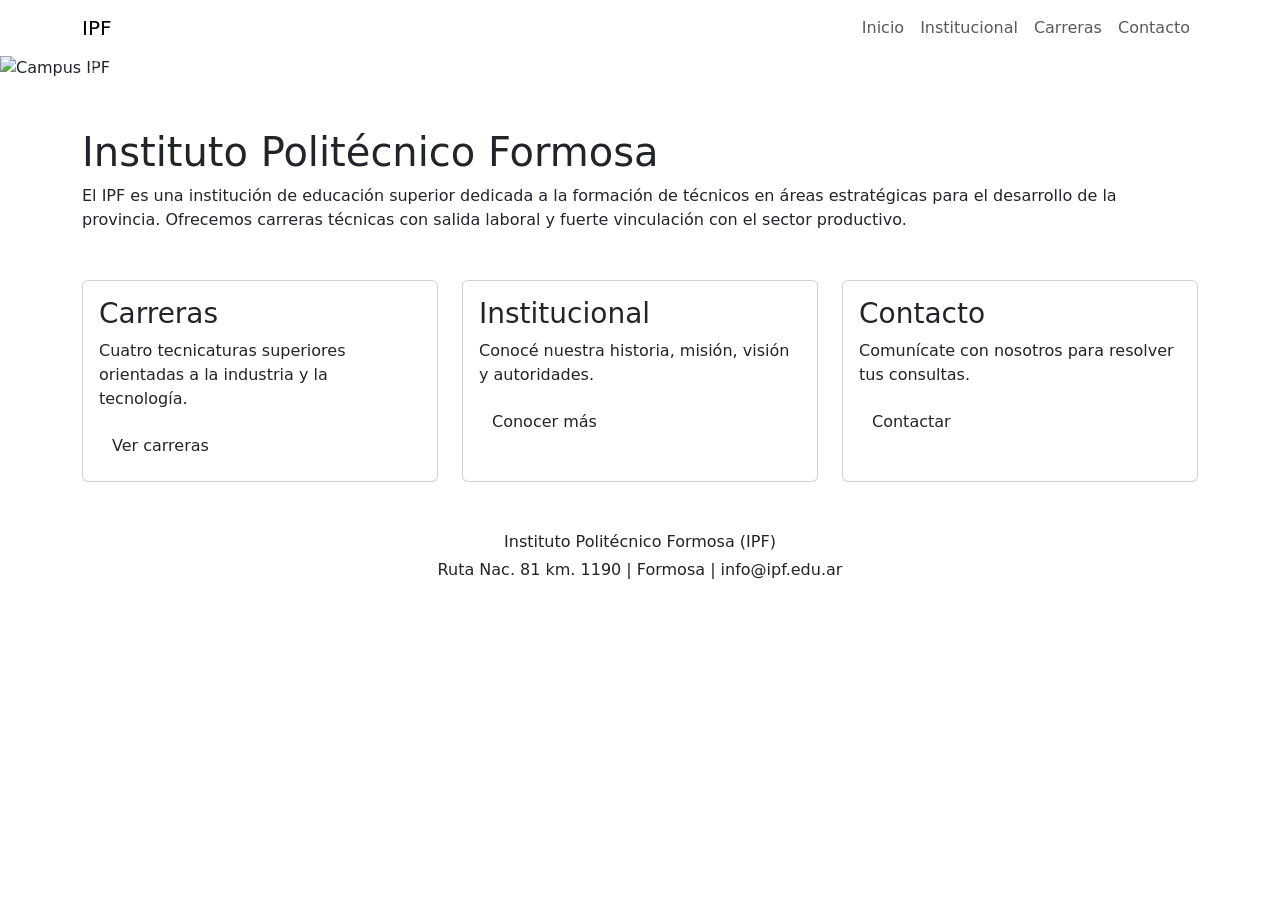
==== index.html @ f0903d95 "agrego carrusel imágenes" ====
<!DOCTYPE html>
<html lang="es">
<head>
  <meta charset="UTF-8">
  <meta name="viewport" content="width=device-width, initial-scale=1.0">
  <title>IPF - Inicio</title>
  <!-- Bootstrap por CDN -->
  <link href="https://cdn.jsdelivr.net/npm/bootstrap@5.3.3/dist/css/bootstrap.min.css" rel="stylesheet">
  <!-- CSS general + CSS especifico de esta pagina -->
  <link rel="stylesheet" href="assets/css/style.css">
  <link rel="stylesheet" href="assets/css/index.css">
</head>
<body>
 
    <!-- ===== NAVBAR (se repite en las 4 paginas) ===== -->
    <header>
      <nav class="navbar navbar-expand-lg navbar-ipf">
        <div class="container">
          <a class="navbar-brand" href="index.html">IPF</a>
          <button class="navbar-toggler" type="button" data-bs-toggle="collapse"
                  data-bs-target="#menu" aria-controls="menu"
                  aria-expanded="false" aria-label="Menu">
            <span class="navbar-toggler-icon"></span>
          </button>
          <div class="collapse navbar-collapse" id="menu">
            <ul class="navbar-nav ms-auto">
              <li class="nav-item"><a class="nav-link" href="index.html">Inicio</a></li>
              <li class="nav-item"><a class="nav-link" href="institucional.html">Institucional</a></li>
              <li class="nav-item"><a class="nav-link" href="carreras.html">Carreras</a></li>
              <li class="nav-item"><a class="nav-link" href="contacto.html">Contacto</a></li>
            </ul>
          </div>
        </div>
      </nav>
    </header>
 
  <main>
    <!-- ===== CARRUSEL (componente Bootstrap 1) ===== -->
    <section>
      <div id="carruselIPF" class="carousel slide" data-bs-ride="carousel">
        <div class="carousel-inner">
          <div class="carousel-item active">
            <img src="assets/img/Ipf-Carousel.png" class="d-block w-100" alt="Campus IPF">
            <div class="carousel-caption d-none d-md-block">
              <h2>Bienvenidos al IPF</h2>
              <p>Formación técnica de nivel superior en Formosa</p>
            </div>
          </div>
          <div class="carousel-item">
            <img src="assets/img/laboratorio-IPF.png.png" class="d-block w-100" alt="Laboratorios">
          </div>
          <div class="carousel-item">
            <img src="assets/img/estudiantes-IPF.png" class="d-block w-100" alt="Estudiantes">
          </div>
        </div>
        <button class="carousel-control-prev" type="button" data-bs-target="#carruselIPF" data-bs-slide="prev">
          <span class="carousel-control-prev-icon"></span>
        </button>
        <button class="carousel-control-next" type="button" data-bs-target="#carruselIPF" data-bs-slide="next">
          <span class="carousel-control-next-icon"></span>
        </button>
      </div>
    </section>
 
    <!-- ===== BIENVENIDA Y DESCRIPCION ===== -->
    <section class="container my-5">
      <h1 class="título-sección">Instituto Politécnico Formosa</h1>
      <p>
        El IPF es una institución de educación superior dedicada a la formación
        de técnicos en áreas estratégicas para el desarrollo de la provincia.
        Ofrecemos carreras técnicas con salida laboral y fuerte vinculación
        con el sector productivo.
      </p>
    </section>
 
    <!-- ===== CARDS DE INFORMACION DESTACADA (componente Bootstrap 2) ===== -->
    <section class="container my-5">
      <div class="row g-4">
        <div class="col-md-4">
          <div class="card h-100">
            <div class="card-body">
              <h3 class="card-title">Carreras</h3>
              <p class="card-text">Cuatro tecnicaturas superiores orientadas a la industria y la tecnología.</p>
              <a href="carreras.html" class="btn btn-ipf">Ver carreras</a>
            </div>
          </div>
        </div>
        <div class="col-md-4">
          <div class="card h-100">
            <div class="card-body">
              <h3 class="card-title">Institucional</h3>
              <p class="card-text">Conocé nuestra historia, misión, visión y autoridades.</p>
              <a href="institucional.html" class="btn btn-ipf">Conocer más</a>
            </div>
          </div>
        </div>
        <div class="col-md-4">
          <div class="card h-100">
            <div class="card-body">
              <h3 class="card-title">Contacto</h3>
              <p class="card-text">Comunícate con nosotros para resolver tus consultas.</p>
              <a href="contacto.html" class="btn btn-ipf">Contactar</a>
            </div>
          </div>
        </div>
      </div>
    </section>
  </main>
 
    <!-- ===== FOOTER (se repite en las 4 paginas) ===== -->
    <footer class="footer-ipf">
      <div class="container text-center">
        <p class="mb-1">Instituto Politécnico Formosa (IPF)</p>
        <p class="mb-0">Ruta Nac. 81 km. 1190 | Formosa | info@ipf.edu.ar</p>
      </div>
    </footer>
 
  <!-- JS de Bootstrap (necesario para carrusel, navbar y modal) -->
  <script src="https://cdn.jsdelivr.net/npm/bootstrap@5.3.3/dist/js/bootstrap.bundle.min.js"></script>
</body>
</html>
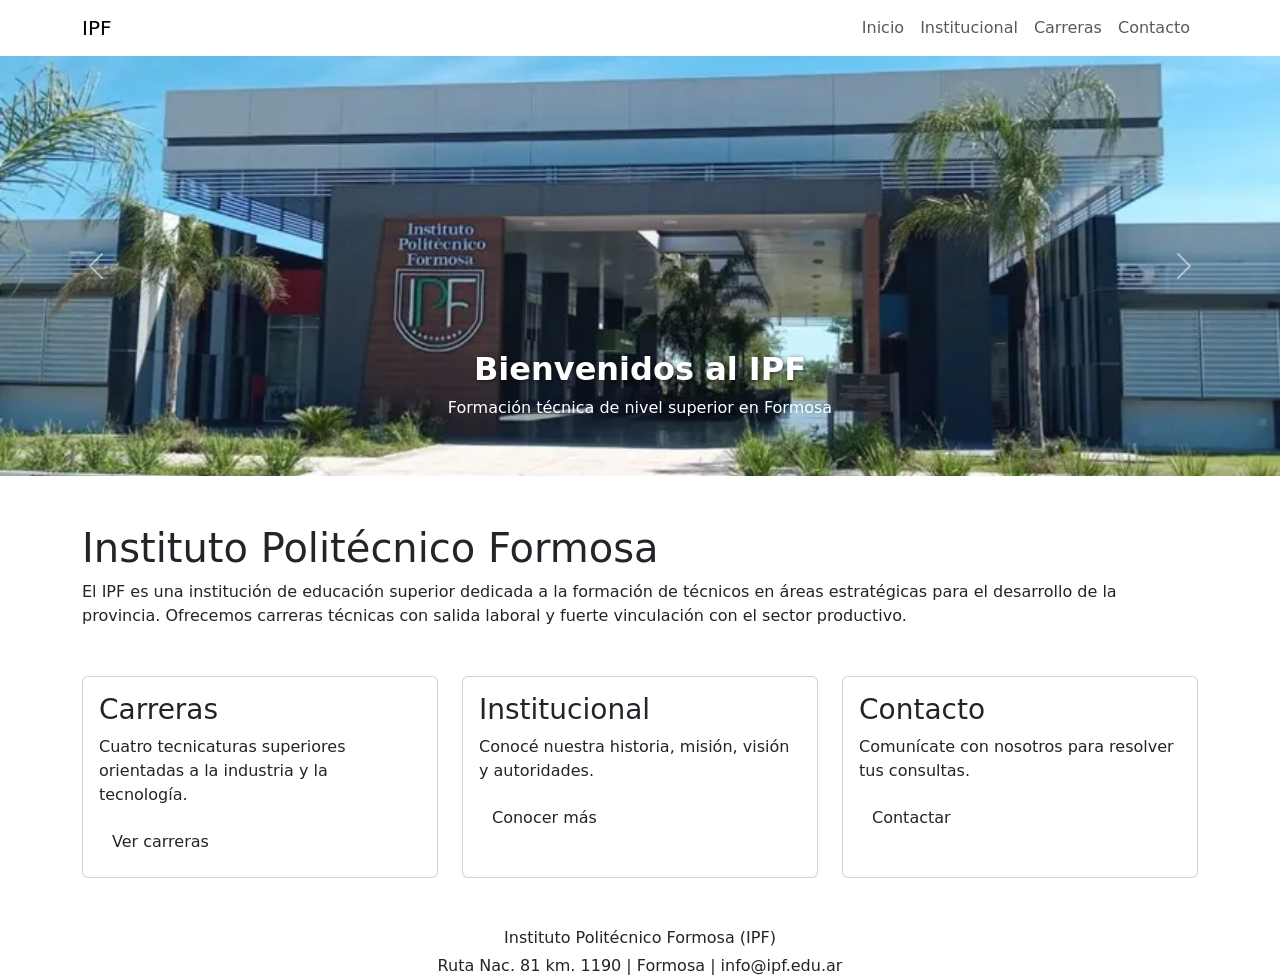
==== commit 915f98ef: "feat: creo página institucional con accordion y list-group, y agrego estilos" ====
--- a/index.html
+++ b/index.html
@@ -40,14 +40,14 @@
       <div id="carruselIPF" class="carousel slide" data-bs-ride="carousel">
         <div class="carousel-inner">
           <div class="carousel-item active">
-            <img src="assets/img/Ipf-Carousel.png" class="d-block w-100" alt="Campus IPF">
+            <img src="assets/img/Campus-IPF.webp" class="d-block w-100" alt="Campus IPF">
             <div class="carousel-caption d-none d-md-block">
               <h2>Bienvenidos al IPF</h2>
               <p>Formación técnica de nivel superior en Formosa</p>
             </div>
           </div>
           <div class="carousel-item">
-            <img src="assets/img/laboratorio-IPF.png.png" class="d-block w-100" alt="Laboratorios">
+            <img src="assets/img/laboratorio-IPF.png" class="d-block w-100" alt="Laboratorios">
           </div>
           <div class="carousel-item">
             <img src="assets/img/estudiantes-IPF.png" class="d-block w-100" alt="Estudiantes">
--- a/assets/css/index.css
+++ b/assets/css/index.css
@@ -0,0 +1,18 @@
+/* index.css - Estilos especificos solo para index.html */
+ 
+.carousel-item img {
+  height: 420px;
+  object-fit: cover;
+}
+.carousel-caption h2 {
+  font-weight: 700;
+  text-shadow: 1px 1px 4px rgba(0,0,0,0.6);
+}
+/* Efecto hover en las tarjetas de inicio */
+.card {
+  transition: transform 0.2s ease, box-shadow 0.2s ease;
+}
+.card:hover {
+  transform: translateY(-6px);
+  box-shadow: 0 8px 18px rgba(0,0,0,0.15);
+}
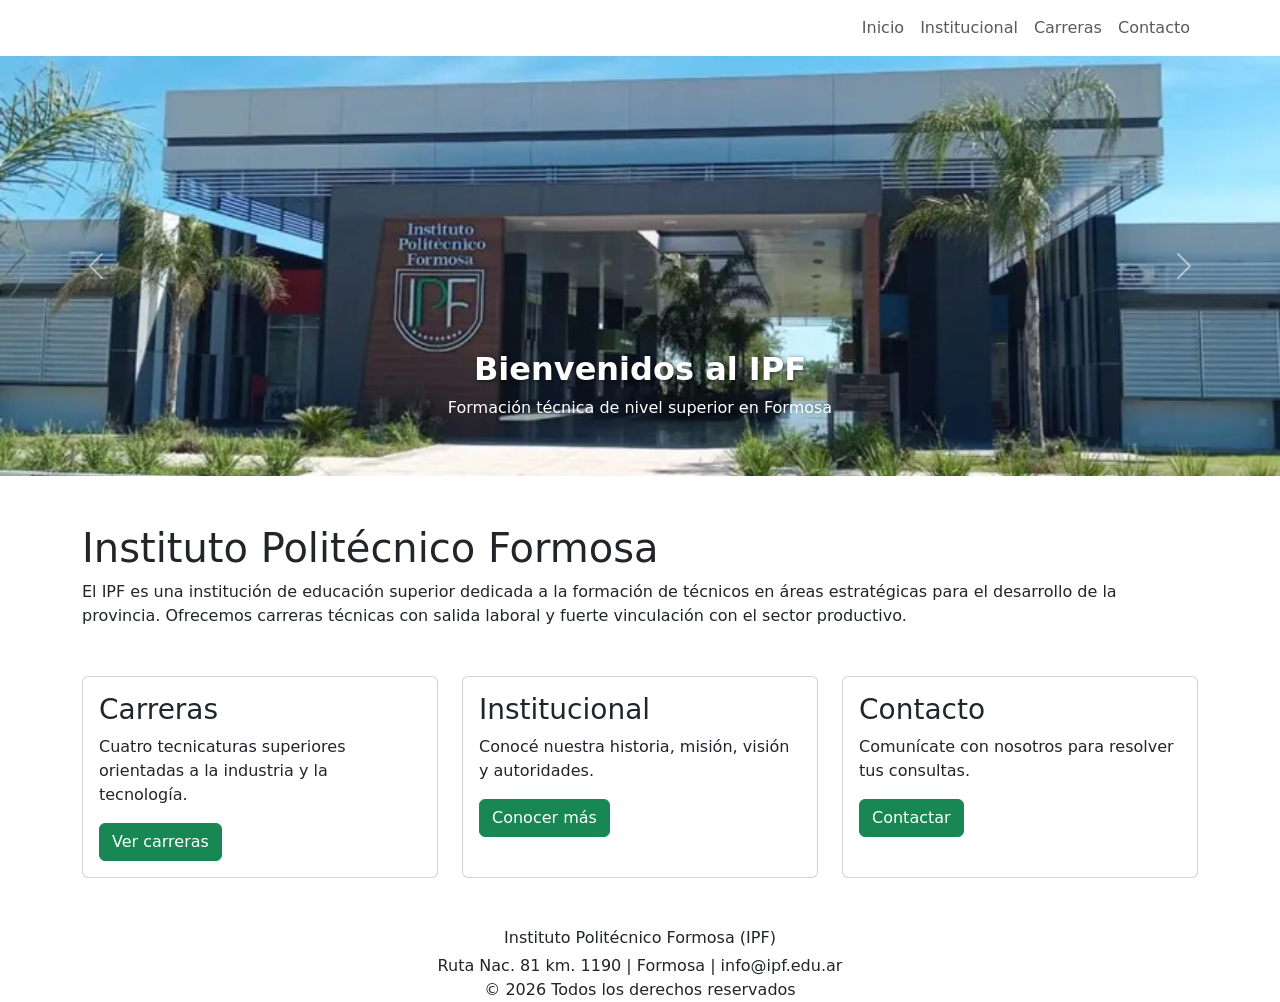
==== commit fba70997: "refactor: quito navbar-brand IPF redundante del navbar" ====
--- a/index.html
+++ b/index.html
@@ -16,7 +16,7 @@
     <header>
       <nav class="navbar navbar-expand-lg navbar-ipf">
         <div class="container">
-          <a class="navbar-brand" href="index.html">IPF</a>
+          <a class="navbar-brand" href="index.html"></a>
           <button class="navbar-toggler" type="button" data-bs-toggle="collapse"
                   data-bs-target="#menu" aria-controls="menu"
                   aria-expanded="false" aria-label="Menu">
@@ -37,20 +37,20 @@
   <main>
     <!-- ===== CARRUSEL (componente Bootstrap 1) ===== -->
     <section>
-      <div id="carruselIPF" class="carousel slide" data-bs-ride="carousel">
+      <div id="carruselIPF" class="carousel slide carousel-fade" data-bs-ride="carousel">
         <div class="carousel-inner">
           <div class="carousel-item active">
             <img src="assets/img/Campus-IPF.webp" class="d-block w-100" alt="Campus IPF">
-            <div class="carousel-caption d-none d-md-block">
+            <div class="carousel-caption">
               <h2>Bienvenidos al IPF</h2>
               <p>Formación técnica de nivel superior en Formosa</p>
             </div>
           </div>
           <div class="carousel-item">
-            <img src="assets/img/laboratorio-IPF.png" class="d-block w-100" alt="Laboratorios">
+            <img src="assets/img/l" class="d-block w-100" alt="Laboratorios">
           </div>
           <div class="carousel-item">
-            <img src="assets/img/estudiantes-IPF.png" class="d-block w-100" alt="Estudiantes">
+            <img src="assets/img/Estudiantes-IPF.png" class="d-block w-100" alt="Estudiantes">
           </div>
         </div>
         <button class="carousel-control-prev" type="button" data-bs-target="#carruselIPF" data-bs-slide="prev">
@@ -81,7 +81,7 @@
             <div class="card-body">
               <h3 class="card-title">Carreras</h3>
               <p class="card-text">Cuatro tecnicaturas superiores orientadas a la industria y la tecnología.</p>
-              <a href="carreras.html" class="btn btn-ipf">Ver carreras</a>
+              <a href="carreras.html" class="btn btn-success">Ver carreras</a>
             </div>
           </div>
         </div>
@@ -90,7 +90,7 @@
             <div class="card-body">
               <h3 class="card-title">Institucional</h3>
               <p class="card-text">Conocé nuestra historia, misión, visión y autoridades.</p>
-              <a href="institucional.html" class="btn btn-ipf">Conocer más</a>
+              <a href="institucional.html" class="btn btn-success">Conocer más</a>
             </div>
           </div>
         </div>
@@ -99,7 +99,7 @@
             <div class="card-body">
               <h3 class="card-title">Contacto</h3>
               <p class="card-text">Comunícate con nosotros para resolver tus consultas.</p>
-              <a href="contacto.html" class="btn btn-ipf">Contactar</a>
+              <a href="contacto.html" class="btn btn-success">Contactar</a>
             </div>
           </div>
         </div>
@@ -112,6 +112,7 @@
       <div class="container text-center">
         <p class="mb-1">Instituto Politécnico Formosa (IPF)</p>
         <p class="mb-0">Ruta Nac. 81 km. 1190 | Formosa | info@ipf.edu.ar</p>
+        <p class="mb-0">© 2026 Todos los derechos reservados</p>
       </div>
     </footer>
  
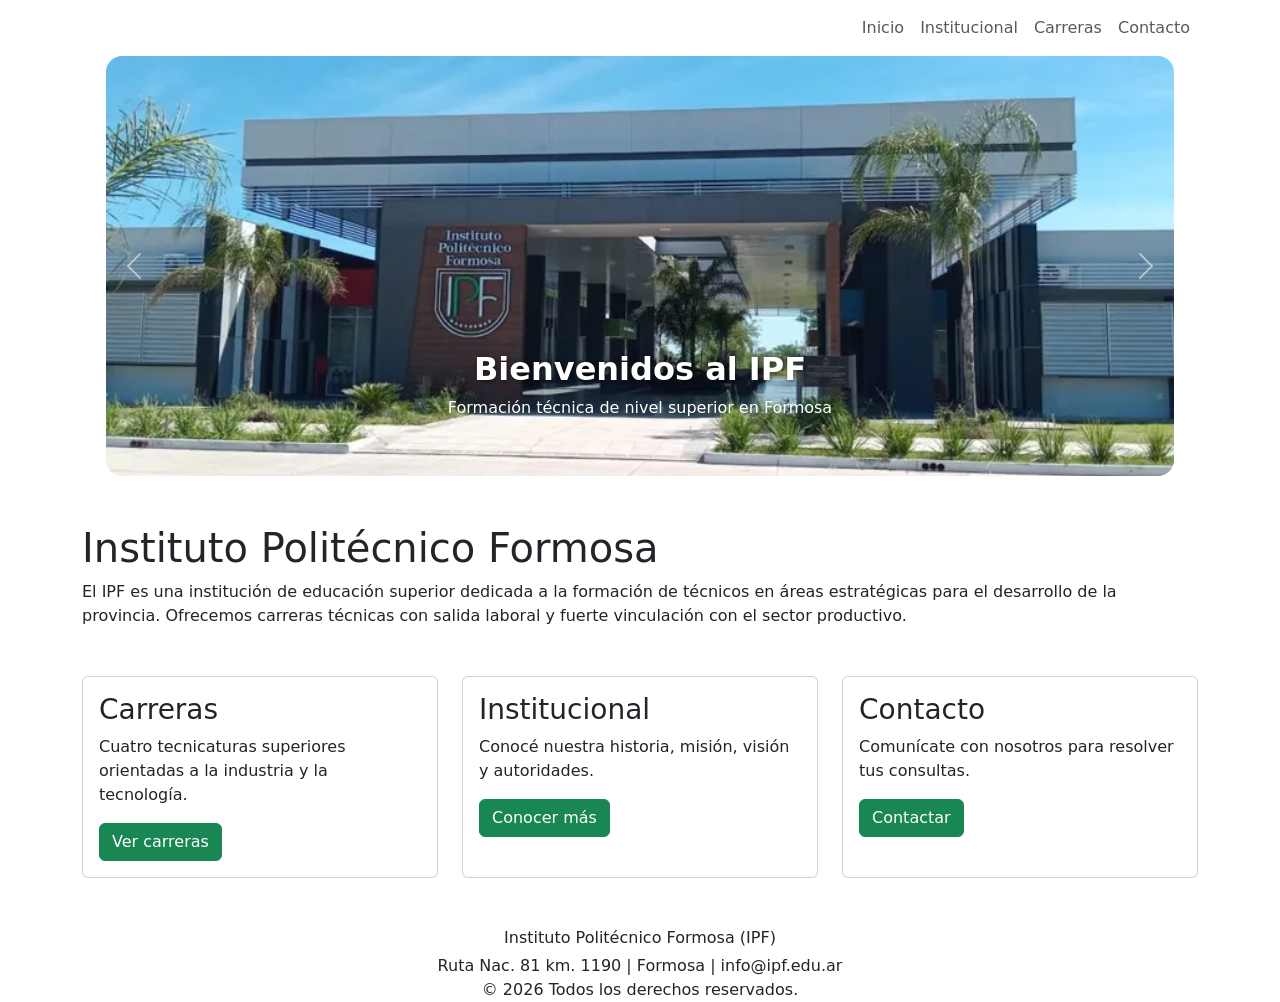
==== commit db02f96a: "Alineación de Carousel corregido" ====
--- a/index.html
+++ b/index.html
@@ -9,6 +9,16 @@
   <!-- CSS general + CSS especifico de esta pagina -->
   <link rel="stylesheet" href="assets/css/style.css">
   <link rel="stylesheet" href="assets/css/index.css">
+  <style>
+    .carousel-image {
+      width: 100%;
+      height: 500px;
+      object-fit: cover;
+      object-position: center;
+      display: block;
+      margin: 0 auto;
+    }
+  </style>
 </head>
 <body>
  
@@ -40,17 +50,17 @@
       <div id="carruselIPF" class="carousel slide carousel-fade" data-bs-ride="carousel">
         <div class="carousel-inner">
           <div class="carousel-item active">
-            <img src="assets/img/Campus-IPF.webp" class="d-block w-100" alt="Campus IPF">
+            <img src="assets/img/Campus-IPF.webp" class="d-block" alt="Campus IPF">
             <div class="carousel-caption">
               <h2>Bienvenidos al IPF</h2>
               <p>Formación técnica de nivel superior en Formosa</p>
             </div>
           </div>
           <div class="carousel-item">
-            <img src="assets/img/l" class="d-block w-100" alt="Laboratorios">
+            <img src="assets/img/estudiantes-IPF.png" class="d-block" alt="Laboratorios">
           </div>
           <div class="carousel-item">
-            <img src="assets/img/Estudiantes-IPF.png" class="d-block w-100" alt="Estudiantes">
+            <img src="assets/img/laboratorio-IPF.png" class="d-block" alt="Estudiantes">
           </div>
         </div>
         <button class="carousel-control-prev" type="button" data-bs-target="#carruselIPF" data-bs-slide="prev">
@@ -112,7 +122,7 @@
       <div class="container text-center">
         <p class="mb-1">Instituto Politécnico Formosa (IPF)</p>
         <p class="mb-0">Ruta Nac. 81 km. 1190 | Formosa | info@ipf.edu.ar</p>
-        <p class="mb-0">© 2026 Todos los derechos reservados</p>
+        <p class="mb-0">© 2026 Todos los derechos reservados.</p>
       </div>
     </footer>
  
--- a/assets/css/index.css
+++ b/assets/css/index.css
@@ -1,13 +1,50 @@
 /* index.css - Estilos especificos solo para index.html */
- 
+
+.carousel {
+  max-width: 1100px;
+  margin: 0 auto;
+  padding: 0 1rem;
+}
+
+.carousel-inner {
+  border-radius: 16px;
+  overflow: hidden;
+}
+
+.carousel-item {
+  display: flex;
+  justify-content: center;
+  align-items: center;
+  background-color: #f4f4f4;
+}
+
 .carousel-item img {
+  display: block;
+  width: 100%;
   height: 420px;
   object-fit: cover;
+  object-position: center;
+  margin: 0 auto;
 }
+
+.carousel-caption {
+  left: 50%;
+  right: auto;
+  transform: translateX(-50%);
+  width: min(90%, 600px);
+  text-align: center;
+}
+
 .carousel-caption h2 {
   font-weight: 700;
   text-shadow: 1px 1px 4px rgba(0,0,0,0.6);
 }
+
+.carousel-control-prev,
+.carousel-control-next {
+  width: 8%;
+}
+
 /* Efecto hover en las tarjetas de inicio */
 .card {
   transition: transform 0.2s ease, box-shadow 0.2s ease;
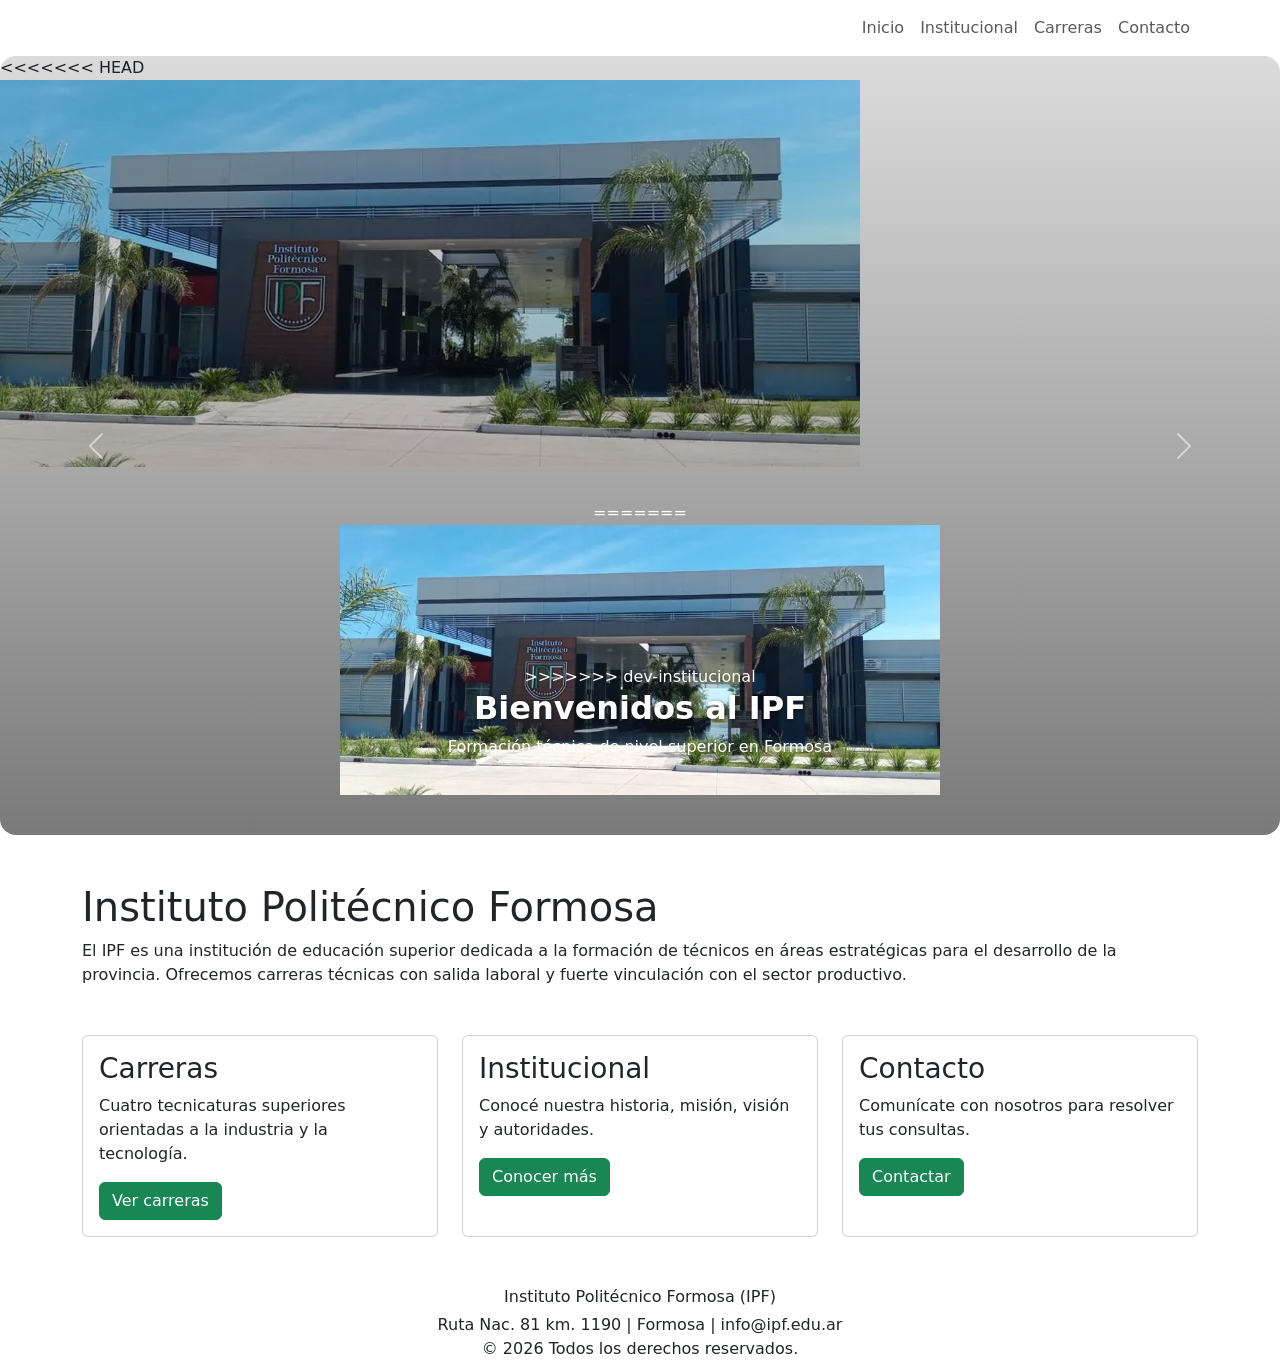
==== commit e6a63d08: "Fusión de rama dev-institucional" ====
--- a/index.html
+++ b/index.html
@@ -50,8 +50,13 @@
       <div id="carruselIPF" class="carousel slide carousel-fade" data-bs-ride="carousel">
         <div class="carousel-inner">
           <div class="carousel-item active">
+<<<<<<< HEAD
             <img src="assets/img/Campus-IPF.webp" class="d-block" alt="Campus IPF">
             <div class="carousel-caption">
+=======
+            <img src="assets/img/Campus-IPF.webp" class="d-block w-100" alt="Campus IPF">
+            <div class="carousel-caption d-none d-md-block">
+>>>>>>> dev-institucional
               <h2>Bienvenidos al IPF</h2>
               <p>Formación técnica de nivel superior en Formosa</p>
             </div>
--- a/assets/css/index.css
+++ b/assets/css/index.css
@@ -1,5 +1,6 @@
 /* index.css - Estilos especificos solo para index.html */
 
+<<<<<<< HEAD
 .carousel {
   max-width: 1100px;
   margin: 0 auto;
@@ -18,13 +19,42 @@
   background-color: #f4f4f4;
 }
 
+=======
+/* ===== CARRUSEL ===== */
+#carruselIPF {
+  border-radius: 12px;
+  overflow: hidden;
+}
+
+>>>>>>> dev-institucional
 .carousel-item img {
   display: block;
   width: 100%;
   height: 420px;
   object-fit: cover;
   object-position: center;
+<<<<<<< HEAD
   margin: 0 auto;
+=======
+}
+
+/* Overlay oscuro para que el texto se lea sobre cualquier imagen */
+.carousel-item {
+  position: relative;
+}
+.carousel-item::after {
+  content: "";
+  position: absolute;
+  top: 0;
+  left: 0;
+  width: 100%;
+  height: 100%;
+  background: linear-gradient(to top, rgba(0,0,0,0.5), rgba(0,0,0,0.1));
+}
+
+.carousel-caption {
+  z-index: 2; /* el texto queda sobre el overlay */
+>>>>>>> dev-institucional
 }
 
 .carousel-caption {
@@ -40,12 +70,23 @@
   text-shadow: 1px 1px 4px rgba(0,0,0,0.6);
 }
 
+<<<<<<< HEAD
 .carousel-control-prev,
 .carousel-control-next {
   width: 8%;
 }
 
 /* Efecto hover en las tarjetas de inicio */
+=======
+/* Altura mas baja en celulares */
+@media (max-width: 768px) {
+  .carousel-item img {
+    height: 260px;
+  }
+}
+
+/* ===== TARJETAS DE INICIO ===== */
+>>>>>>> dev-institucional
 .card {
   transition: transform 0.2s ease, box-shadow 0.2s ease;
 }
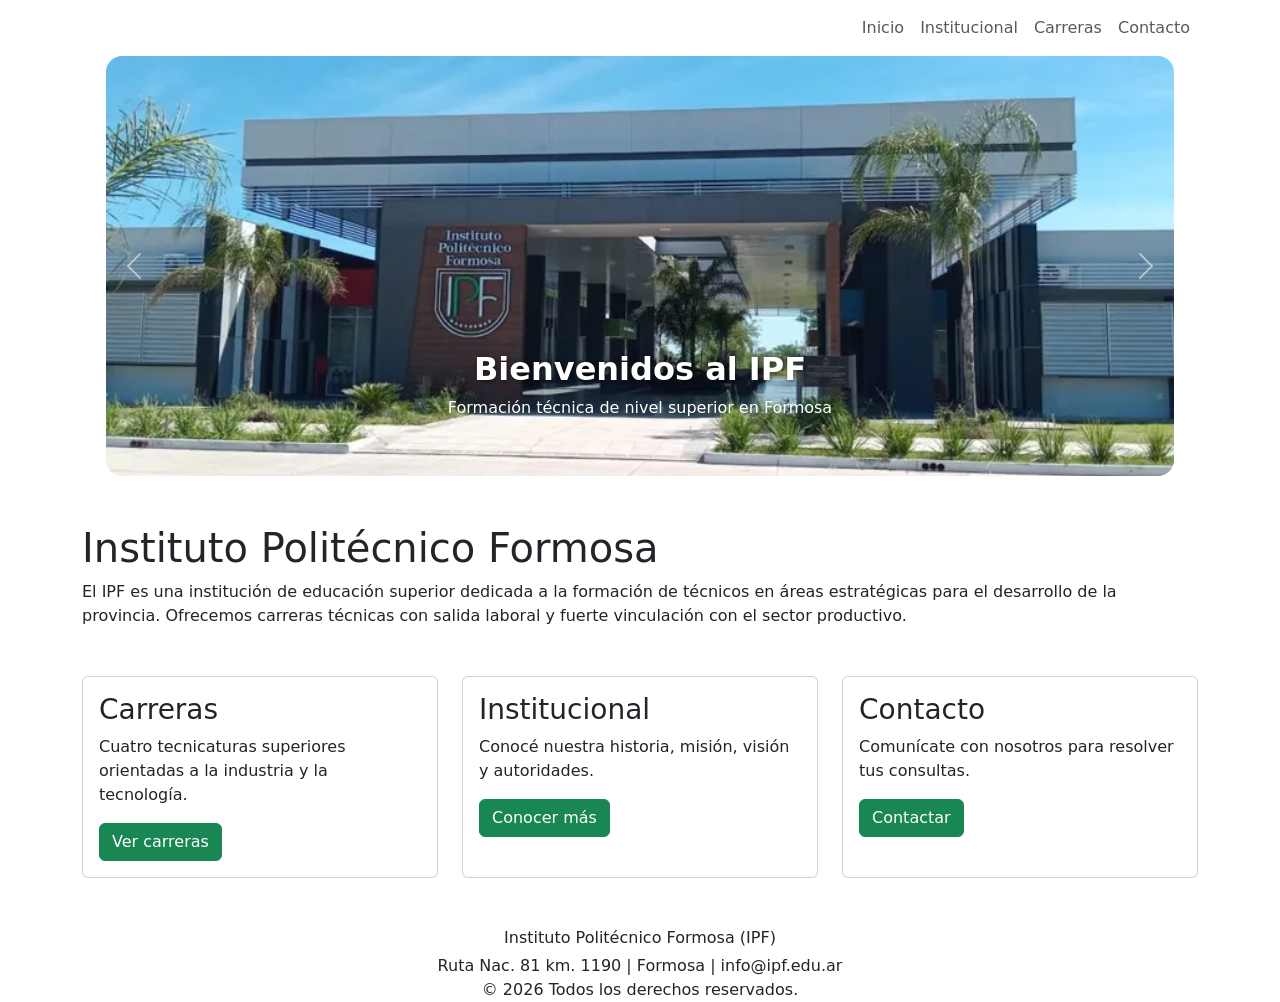
==== commit 362a1a35: "Fusión con rama dev-contacto" ====
--- a/index.html
+++ b/index.html
@@ -50,13 +50,8 @@
       <div id="carruselIPF" class="carousel slide carousel-fade" data-bs-ride="carousel">
         <div class="carousel-inner">
           <div class="carousel-item active">
-<<<<<<< HEAD
             <img src="assets/img/Campus-IPF.webp" class="d-block" alt="Campus IPF">
             <div class="carousel-caption">
-=======
-            <img src="assets/img/Campus-IPF.webp" class="d-block w-100" alt="Campus IPF">
-            <div class="carousel-caption d-none d-md-block">
->>>>>>> dev-institucional
               <h2>Bienvenidos al IPF</h2>
               <p>Formación técnica de nivel superior en Formosa</p>
             </div>
--- a/assets/css/index.css
+++ b/assets/css/index.css
@@ -1,6 +1,5 @@
 /* index.css - Estilos especificos solo para index.html */
 
-<<<<<<< HEAD
 .carousel {
   max-width: 1100px;
   margin: 0 auto;
@@ -19,42 +18,13 @@
   background-color: #f4f4f4;
 }
 
-=======
-/* ===== CARRUSEL ===== */
-#carruselIPF {
-  border-radius: 12px;
-  overflow: hidden;
-}
-
->>>>>>> dev-institucional
 .carousel-item img {
   display: block;
   width: 100%;
   height: 420px;
   object-fit: cover;
   object-position: center;
-<<<<<<< HEAD
   margin: 0 auto;
-=======
-}
-
-/* Overlay oscuro para que el texto se lea sobre cualquier imagen */
-.carousel-item {
-  position: relative;
-}
-.carousel-item::after {
-  content: "";
-  position: absolute;
-  top: 0;
-  left: 0;
-  width: 100%;
-  height: 100%;
-  background: linear-gradient(to top, rgba(0,0,0,0.5), rgba(0,0,0,0.1));
-}
-
-.carousel-caption {
-  z-index: 2; /* el texto queda sobre el overlay */
->>>>>>> dev-institucional
 }
 
 .carousel-caption {
@@ -70,23 +40,12 @@
   text-shadow: 1px 1px 4px rgba(0,0,0,0.6);
 }
 
-<<<<<<< HEAD
 .carousel-control-prev,
 .carousel-control-next {
   width: 8%;
 }
 
 /* Efecto hover en las tarjetas de inicio */
-=======
-/* Altura mas baja en celulares */
-@media (max-width: 768px) {
-  .carousel-item img {
-    height: 260px;
-  }
-}
-
-/* ===== TARJETAS DE INICIO ===== */
->>>>>>> dev-institucional
 .card {
   transition: transform 0.2s ease, box-shadow 0.2s ease;
 }
